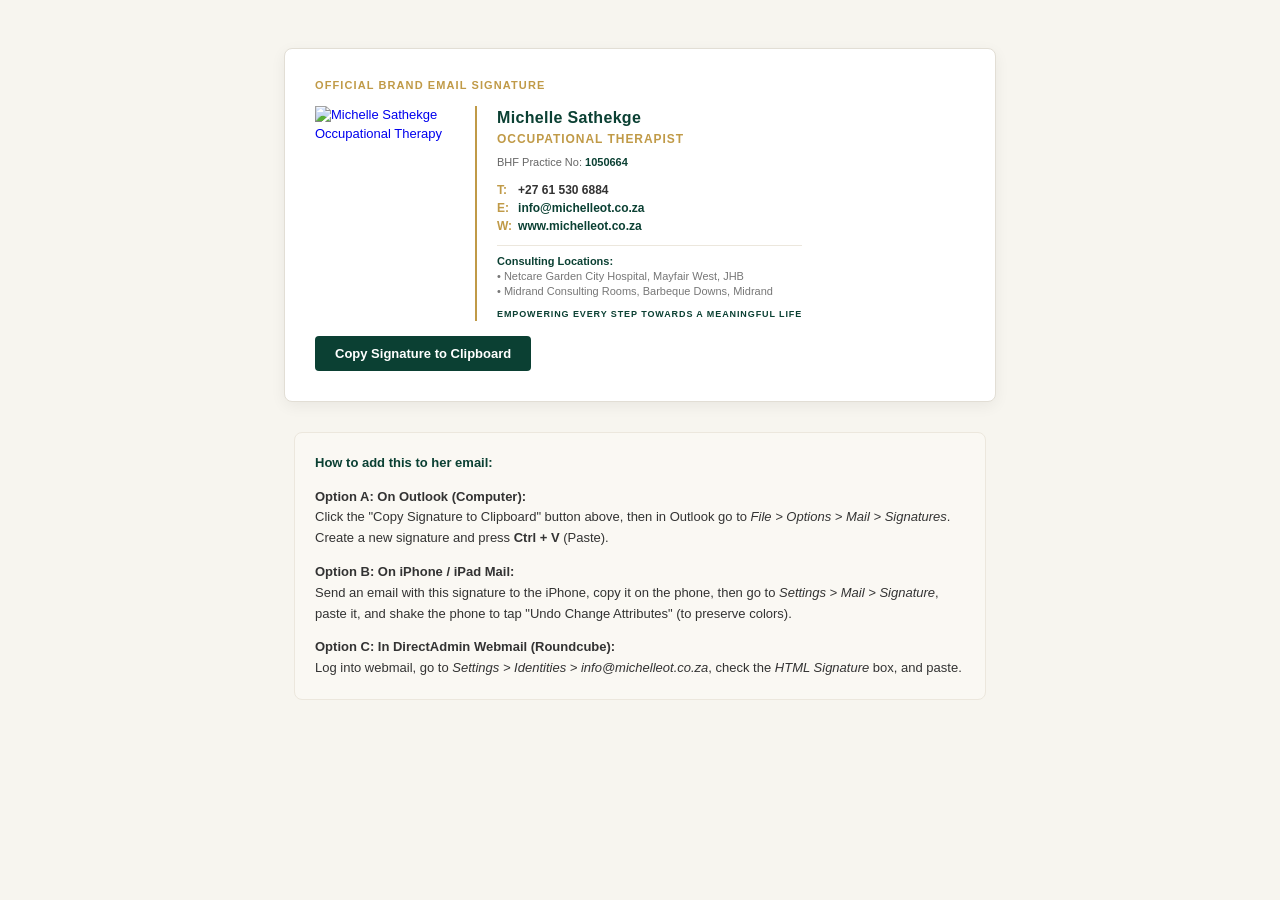
==== email-signature.html @ e5fbd6a9 "feat(email): add branded HTML email template for enquiries and official email signature" ====
<!DOCTYPE html>
<html lang="en">
<head>
  <meta charset="utf-8">
  <title>Michelle Sathekge OT - Official Email Signature</title>
  <style>
    body {
      font-family: Arial, Helvetica, sans-serif;
      background-color: #F7F5EF;
      padding: 40px 20px;
      color: #333333;
    }
    .preview-box {
      max-width: 650px;
      margin: 0 auto 30px auto;
      background: #FFFFFF;
      padding: 30px;
      border-radius: 8px;
      border: 1px solid #E2DED5;
      box-shadow: 0 4px 15px rgba(0,0,0,0.06);
    }
    .instructions {
      max-width: 650px;
      margin: 0 auto;
      background: #FAF8F3;
      padding: 20px;
      border-radius: 8px;
      border: 1px solid #ECE7DD;
      font-size: 13px;
      line-height: 1.6;
    }
    .copy-btn {
      background-color: #0B4033;
      color: #FFFFFF;
      border: none;
      padding: 10px 20px;
      font-size: 13px;
      font-weight: bold;
      border-radius: 4px;
      cursor: pointer;
      margin-top: 15px;
    }
    .copy-btn:hover {
      background-color: #072B22;
    }
  </style>
</head>
<body>

  <div class="preview-box">
    <div style="font-size: 11px; text-transform: uppercase; letter-spacing: 0.1em; color: #C09A47; font-weight: bold; margin-bottom: 15px;">
      Official Brand Email Signature
    </div>

    <!-- SIGNATURE START (This is the copyable signature block) -->
    <div id="signature-container">
      <table cellpadding="0" cellspacing="0" border="0" style="font-family: Arial, Helvetica, sans-serif; font-size: 13px; color: #333333; line-height: 1.45;">
        <tr>
          <!-- Logo Column -->
          <td valign="top" style="padding-right: 20px; border-right: 2px solid #C09A47;">
            <a href="https://michelleot.co.za" target="_blank" style="text-decoration: none;">
              <img src="https://michelleot.co.za/assets/images/branding/logo-variant-b-trimmed.png" 
                   alt="Michelle Sathekge Occupational Therapy" 
                   width="140" 
                   style="display: block; width: 140px; height: auto; border: 0;">
            </a>
          </td>

          <!-- Details Column -->
          <td valign="top" style="padding-left: 20px;">
            <!-- Name & Designation -->
            <div style="font-size: 16px; font-weight: bold; color: #0B4033; margin-bottom: 2px; letter-spacing: 0.02em;">
              Michelle Sathekge
            </div>
            <div style="font-size: 12px; font-weight: bold; color: #C09A47; text-transform: uppercase; letter-spacing: 0.08em; margin-bottom: 6px;">
              Occupational Therapist
            </div>
            <div style="font-size: 11px; color: #666666; margin-bottom: 10px;">
              BHF Practice No: <strong style="color: #0B4033;">1050664</strong>
            </div>

            <!-- Contact Numbers & Links -->
            <table cellpadding="0" cellspacing="0" border="0" style="font-size: 12px; line-height: 1.5; color: #444444;">
              <tr>
                <td style="padding-right: 6px; color: #C09A47; font-weight: bold;">T:</td>
                <td>
                  <a href="tel:+27615306884" style="color: #333333; text-decoration: none; font-weight: 600;">+27 61 530 6884</a>
                </td>
              </tr>
              <tr>
                <td style="padding-right: 6px; color: #C09A47; font-weight: bold;">E:</td>
                <td>
                  <a href="mailto:info@michelleot.co.za" style="color: #0B4033; text-decoration: none; font-weight: 600;">info@michelleot.co.za</a>
                </td>
              </tr>
              <tr>
                <td style="padding-right: 6px; color: #C09A47; font-weight: bold;">W:</td>
                <td>
                  <a href="https://michelleot.co.za" target="_blank" style="color: #0B4033; text-decoration: none; font-weight: 600;">www.michelleot.co.za</a>
                </td>
              </tr>
            </table>

            <!-- Locations -->
            <div style="font-size: 11px; color: #777777; margin-top: 10px; padding-top: 8px; border-top: 1px solid #ECE7DD; line-height: 1.4;">
              <strong style="color: #0B4033;">Consulting Locations:</strong><br>
              • Netcare Garden City Hospital, Mayfair West, JHB<br>
              • Midrand Consulting Rooms, Barbeque Downs, Midrand
            </div>

            <!-- Slogan Banner -->
            <div style="font-size: 9px; font-weight: bold; color: #0B4033; letter-spacing: 0.1em; text-transform: uppercase; margin-top: 8px;">
              EMPOWERING EVERY STEP TOWARDS A MEANINGFUL LIFE
            </div>
          </td>
        </tr>
      </table>
    </div>
    <!-- SIGNATURE END -->

    <button class="copy-btn" onclick="copySignature()">Copy Signature to Clipboard</button>
    <span id="copy-status" style="font-size: 12px; color: #0B4033; font-weight: bold; margin-left: 10px; display: none;">✓ Copied! Paste directly into Outlook / Mail Settings.</span>
  </div>

  <div class="instructions">
    <h4 style="color: #0B4033; margin-top: 0; margin-bottom: 8px;">How to add this to her email:</h4>
    <p style="margin-bottom: 8px;"><strong>Option A: On Outlook (Computer):</strong><br>
    Click the "Copy Signature to Clipboard" button above, then in Outlook go to <em>File > Options > Mail > Signatures</em>. Create a new signature and press <strong>Ctrl + V</strong> (Paste).</p>
    
    <p style="margin-bottom: 8px;"><strong>Option B: On iPhone / iPad Mail:</strong><br>
    Send an email with this signature to the iPhone, copy it on the phone, then go to <em>Settings > Mail > Signature</em>, paste it, and shake the phone to tap "Undo Change Attributes" (to preserve colors).</p>

    <p style="margin-bottom: 0;"><strong>Option C: In DirectAdmin Webmail (Roundcube):</strong><br>
    Log into webmail, go to <em>Settings > Identities > info@michelleot.co.za</em>, check the <em>HTML Signature</em> box, and paste.</p>
  </div>

  <script>
    function copySignature() {
      const container = document.getElementById('signature-container');
      const range = document.createRange();
      range.selectNode(container);
      window.getSelection().removeAllRanges();
      window.getSelection().addRange(range);
      try {
        document.execCommand('copy');
        const status = document.getElementById('copy-status');
        status.style.display = 'inline';
        setTimeout(() => { status.style.display = 'none'; }, 4000);
      } catch (err) {
        alert('Please select the signature manually and press Ctrl+C to copy.');
      }
      window.getSelection().removeAllRanges();
    }
  </script>

</body>
</html>
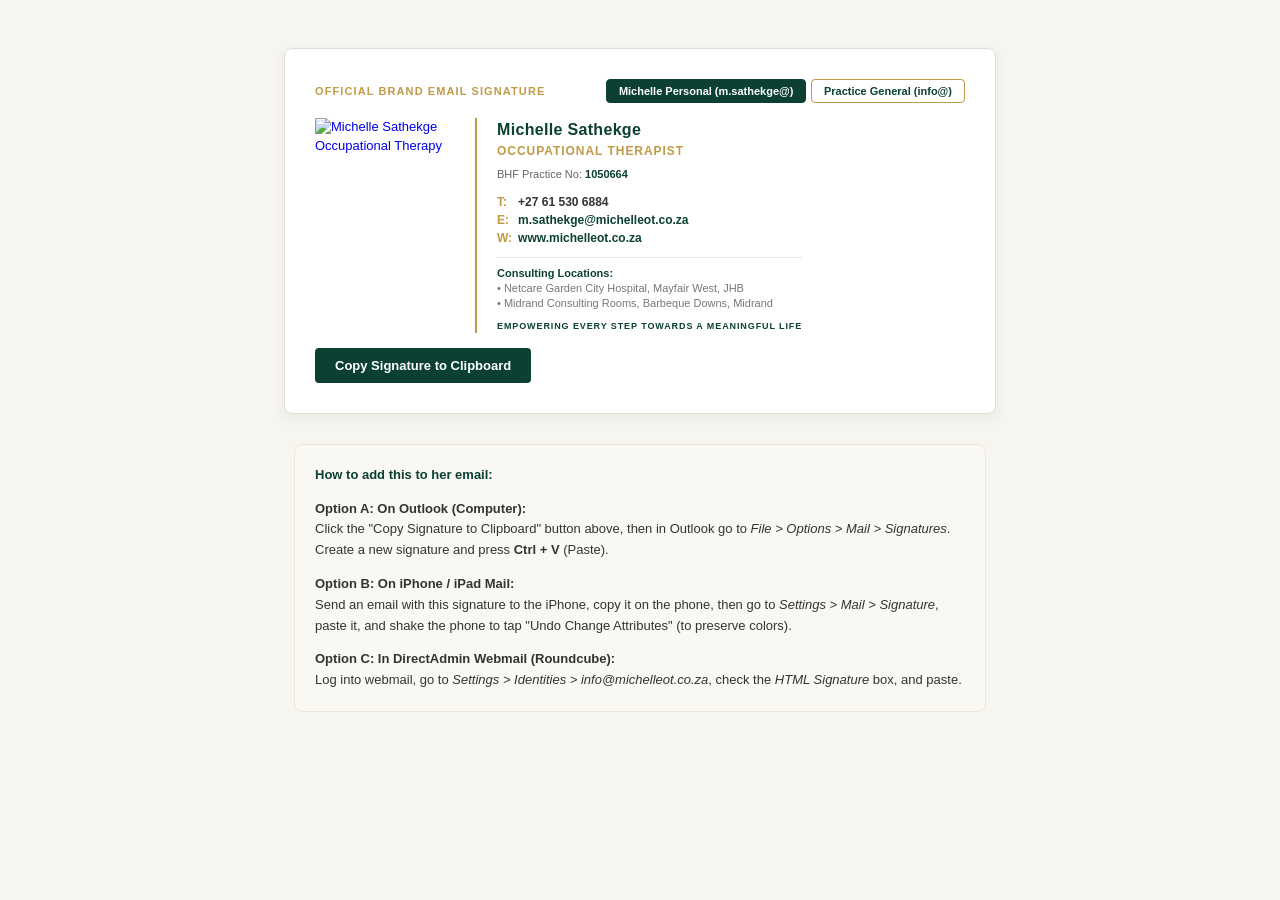
==== commit b1342618: "feat(signature): add personal email toggle for m.sathekge@michelleot.co.za" ====
--- a/email-signature.html
+++ b/email-signature.html
@@ -48,8 +48,14 @@
 <body>
 
   <div class="preview-box">
-    <div style="font-size: 11px; text-transform: uppercase; letter-spacing: 0.1em; color: #C09A47; font-weight: bold; margin-bottom: 15px;">
-      Official Brand Email Signature
+    <div style="display: flex; justify-content: space-between; align-items: center; margin-bottom: 15px; flex-wrap: wrap; gap: 10px;">
+      <div style="font-size: 11px; text-transform: uppercase; letter-spacing: 0.1em; color: #C09A47; font-weight: bold;">
+        Official Brand Email Signature
+      </div>
+      <div>
+        <button id="btn-personal" onclick="setEmailType('personal')" style="padding: 5px 12px; font-size: 11px; font-weight: bold; border-radius: 4px; border: 1px solid #0B4033; background: #0B4033; color: #FFF; cursor: pointer;">Michelle Personal (m.sathekge@)</button>
+        <button id="btn-info" onclick="setEmailType('info')" style="padding: 5px 12px; font-size: 11px; font-weight: bold; border-radius: 4px; border: 1px solid #C09A47; background: #FFF; color: #0B4033; cursor: pointer;">Practice General (info@)</button>
+      </div>
     </div>
 
     <!-- SIGNATURE START (This is the copyable signature block) -->
@@ -90,7 +96,7 @@
               <tr>
                 <td style="padding-right: 6px; color: #C09A47; font-weight: bold;">E:</td>
                 <td>
-                  <a href="mailto:info@michelleot.co.za" style="color: #0B4033; text-decoration: none; font-weight: 600;">info@michelleot.co.za</a>
+                  <a id="sig-email-link" href="mailto:m.sathekge@michelleot.co.za" style="color: #0B4033; text-decoration: none; font-weight: 600;">m.sathekge@michelleot.co.za</a>
                 </td>
               </tr>
               <tr>
@@ -135,6 +141,27 @@
   </div>
 
   <script>
+    function setEmailType(type) {
+      const emailLink = document.getElementById('sig-email-link');
+      const btnPersonal = document.getElementById('btn-personal');
+      const btnInfo = document.getElementById('btn-info');
+      if (type === 'personal') {
+        emailLink.href = 'mailto:m.sathekge@michelleot.co.za';
+        emailLink.textContent = 'm.sathekge@michelleot.co.za';
+        btnPersonal.style.background = '#0B4033';
+        btnPersonal.style.color = '#FFF';
+        btnInfo.style.background = '#FFF';
+        btnInfo.style.color = '#0B4033';
+      } else {
+        emailLink.href = 'mailto:info@michelleot.co.za';
+        emailLink.textContent = 'info@michelleot.co.za';
+        btnInfo.style.background = '#0B4033';
+        btnInfo.style.color = '#FFF';
+        btnPersonal.style.background = '#FFF';
+        btnPersonal.style.color = '#0B4033';
+      }
+    }
+
     function copySignature() {
       const container = document.getElementById('signature-container');
       const range = document.createRange();
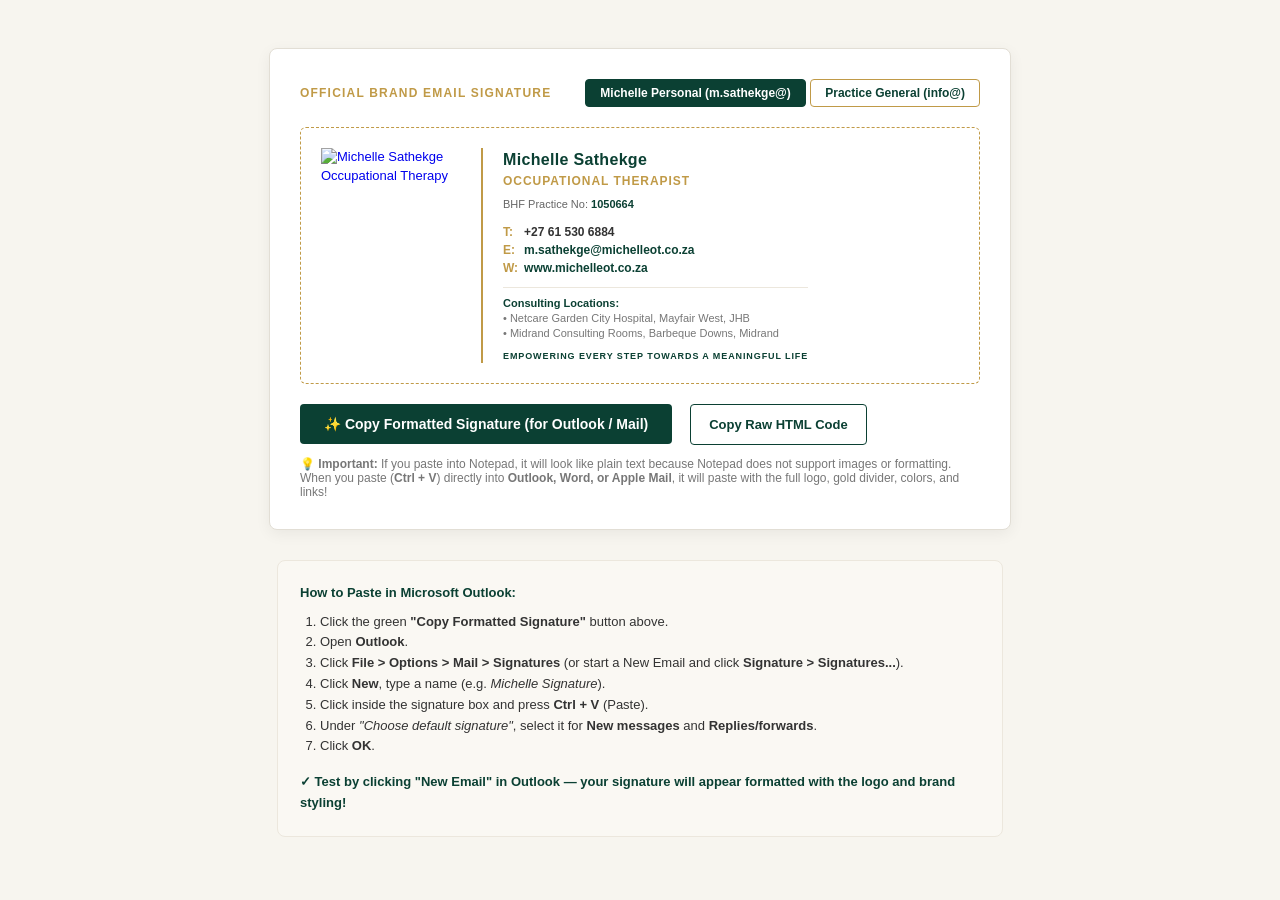
==== commit 9b9bc2d3: "feat(signature): use ClipboardItem API to put native rich HTML directly into OS clipboard" ====
--- a/email-signature.html
+++ b/email-signature.html
@@ -11,7 +11,7 @@
       color: #333333;
     }
     .preview-box {
-      max-width: 650px;
+      max-width: 680px;
       margin: 0 auto 30px auto;
       background: #FFFFFF;
       padding: 30px;
@@ -20,10 +20,10 @@
       box-shadow: 0 4px 15px rgba(0,0,0,0.06);
     }
     .instructions {
-      max-width: 650px;
+      max-width: 680px;
       margin: 0 auto;
       background: #FAF8F3;
-      padding: 20px;
+      padding: 22px;
       border-radius: 8px;
       border: 1px solid #ECE7DD;
       font-size: 13px;
@@ -33,111 +33,152 @@
       background-color: #0B4033;
       color: #FFFFFF;
       border: none;
-      padding: 10px 20px;
+      padding: 12px 24px;
+      font-size: 14px;
+      font-weight: bold;
+      border-radius: 4px;
+      cursor: pointer;
+      transition: background 0.2s ease;
+    }
+    .copy-btn:hover {
+      background-color: #072B22;
+    }
+    .secondary-btn {
+      background-color: #FFFFFF;
+      color: #0B4033;
+      border: 1px solid #0B4033;
+      padding: 12px 18px;
       font-size: 13px;
       font-weight: bold;
       border-radius: 4px;
       cursor: pointer;
-      margin-top: 15px;
-    }
-    .copy-btn:hover {
-      background-color: #072B22;
+      margin-left: 8px;
+    }
+    .secondary-btn:hover {
+      background-color: #FAF8F3;
+    }
+    .signature-wrapper {
+      padding: 20px;
+      border: 1px dashed #C09A47;
+      border-radius: 6px;
+      background: #FFFFFF;
+      margin-bottom: 20px;
+    }
+    .toggle-pill {
+      padding: 6px 14px;
+      font-size: 12px;
+      font-weight: bold;
+      border-radius: 4px;
+      cursor: pointer;
+      transition: all 0.2s;
     }
   </style>
 </head>
 <body>
 
   <div class="preview-box">
-    <div style="display: flex; justify-content: space-between; align-items: center; margin-bottom: 15px; flex-wrap: wrap; gap: 10px;">
-      <div style="font-size: 11px; text-transform: uppercase; letter-spacing: 0.1em; color: #C09A47; font-weight: bold;">
+    <div style="display: flex; justify-content: space-between; align-items: center; margin-bottom: 20px; flex-wrap: wrap; gap: 10px;">
+      <div style="font-size: 12px; text-transform: uppercase; letter-spacing: 0.1em; color: #C09A47; font-weight: bold;">
         Official Brand Email Signature
       </div>
       <div>
-        <button id="btn-personal" onclick="setEmailType('personal')" style="padding: 5px 12px; font-size: 11px; font-weight: bold; border-radius: 4px; border: 1px solid #0B4033; background: #0B4033; color: #FFF; cursor: pointer;">Michelle Personal (m.sathekge@)</button>
-        <button id="btn-info" onclick="setEmailType('info')" style="padding: 5px 12px; font-size: 11px; font-weight: bold; border-radius: 4px; border: 1px solid #C09A47; background: #FFF; color: #0B4033; cursor: pointer;">Practice General (info@)</button>
+        <button id="btn-personal" class="toggle-pill" onclick="setEmailType('personal')" style="border: 1px solid #0B4033; background: #0B4033; color: #FFF;">Michelle Personal (m.sathekge@)</button>
+        <button id="btn-info" class="toggle-pill" onclick="setEmailType('info')" style="border: 1px solid #C09A47; background: #FFF; color: #0B4033;">Practice General (info@)</button>
       </div>
     </div>
 
-    <!-- SIGNATURE START (This is the copyable signature block) -->
-    <div id="signature-container">
-      <table cellpadding="0" cellspacing="0" border="0" style="font-family: Arial, Helvetica, sans-serif; font-size: 13px; color: #333333; line-height: 1.45;">
-        <tr>
-          <!-- Logo Column -->
-          <td valign="top" style="padding-right: 20px; border-right: 2px solid #C09A47;">
-            <a href="https://michelleot.co.za" target="_blank" style="text-decoration: none;">
-              <img src="https://michelleot.co.za/assets/images/branding/logo-variant-b-trimmed.png" 
-                   alt="Michelle Sathekge Occupational Therapy" 
-                   width="140" 
-                   style="display: block; width: 140px; height: auto; border: 0;">
-            </a>
-          </td>
-
-          <!-- Details Column -->
-          <td valign="top" style="padding-left: 20px;">
-            <!-- Name & Designation -->
-            <div style="font-size: 16px; font-weight: bold; color: #0B4033; margin-bottom: 2px; letter-spacing: 0.02em;">
-              Michelle Sathekge
-            </div>
-            <div style="font-size: 12px; font-weight: bold; color: #C09A47; text-transform: uppercase; letter-spacing: 0.08em; margin-bottom: 6px;">
-              Occupational Therapist
-            </div>
-            <div style="font-size: 11px; color: #666666; margin-bottom: 10px;">
-              BHF Practice No: <strong style="color: #0B4033;">1050664</strong>
-            </div>
-
-            <!-- Contact Numbers & Links -->
-            <table cellpadding="0" cellspacing="0" border="0" style="font-size: 12px; line-height: 1.5; color: #444444;">
-              <tr>
-                <td style="padding-right: 6px; color: #C09A47; font-weight: bold;">T:</td>
-                <td>
-                  <a href="tel:+27615306884" style="color: #333333; text-decoration: none; font-weight: 600;">+27 61 530 6884</a>
-                </td>
-              </tr>
-              <tr>
-                <td style="padding-right: 6px; color: #C09A47; font-weight: bold;">E:</td>
-                <td>
-                  <a id="sig-email-link" href="mailto:m.sathekge@michelleot.co.za" style="color: #0B4033; text-decoration: none; font-weight: 600;">m.sathekge@michelleot.co.za</a>
-                </td>
-              </tr>
-              <tr>
-                <td style="padding-right: 6px; color: #C09A47; font-weight: bold;">W:</td>
-                <td>
-                  <a href="https://michelleot.co.za" target="_blank" style="color: #0B4033; text-decoration: none; font-weight: 600;">www.michelleot.co.za</a>
-                </td>
-              </tr>
-            </table>
-
-            <!-- Locations -->
-            <div style="font-size: 11px; color: #777777; margin-top: 10px; padding-top: 8px; border-top: 1px solid #ECE7DD; line-height: 1.4;">
-              <strong style="color: #0B4033;">Consulting Locations:</strong><br>
-              • Netcare Garden City Hospital, Mayfair West, JHB<br>
-              • Midrand Consulting Rooms, Barbeque Downs, Midrand
-            </div>
-
-            <!-- Slogan Banner -->
-            <div style="font-size: 9px; font-weight: bold; color: #0B4033; letter-spacing: 0.1em; text-transform: uppercase; margin-top: 8px;">
-              EMPOWERING EVERY STEP TOWARDS A MEANINGFUL LIFE
-            </div>
-          </td>
-        </tr>
-      </table>
+    <!-- VISUAL SIGNATURE CONTAINER (Rich Formatted HTML) -->
+    <div class="signature-wrapper">
+      <div id="signature-container">
+        <table cellpadding="0" cellspacing="0" border="0" style="font-family: Arial, Helvetica, sans-serif; font-size: 13px; color: #333333; line-height: 1.45; border-collapse: collapse;">
+          <tr>
+            <!-- Logo Column -->
+            <td valign="top" style="padding-right: 20px; border-right: 2px solid #C09A47;">
+              <a href="https://michelleot.co.za" target="_blank" style="text-decoration: none;">
+                <img src="https://michelleot.co.za/assets/images/branding/logo-variant-b-trimmed.png" 
+                     alt="Michelle Sathekge Occupational Therapy" 
+                     width="140" 
+                     style="display: block; width: 140px; height: auto; border: 0;">
+              </a>
+            </td>
+
+            <!-- Details Column -->
+            <td valign="top" style="padding-left: 20px;">
+              <!-- Name & Designation -->
+              <div style="font-size: 16px; font-weight: bold; color: #0B4033; margin-bottom: 2px; letter-spacing: 0.02em;">
+                Michelle Sathekge
+              </div>
+              <div style="font-size: 12px; font-weight: bold; color: #C09A47; text-transform: uppercase; letter-spacing: 0.08em; margin-bottom: 6px;">
+                Occupational Therapist
+              </div>
+              <div style="font-size: 11px; color: #666666; margin-bottom: 10px;">
+                BHF Practice No: <strong style="color: #0B4033;">1050664</strong>
+              </div>
+
+              <!-- Contact Numbers & Links -->
+              <table cellpadding="0" cellspacing="0" border="0" style="font-size: 12px; line-height: 1.5; color: #444444;">
+                <tr>
+                  <td style="padding-right: 6px; color: #C09A47; font-weight: bold;">T:</td>
+                  <td>
+                    <a href="tel:+27615306884" style="color: #333333; text-decoration: none; font-weight: 600;">+27 61 530 6884</a>
+                  </td>
+                </tr>
+                <tr>
+                  <td style="padding-right: 6px; color: #C09A47; font-weight: bold;">E:</td>
+                  <td>
+                    <a id="sig-email-link" href="mailto:m.sathekge@michelleot.co.za" style="color: #0B4033; text-decoration: none; font-weight: 600;">m.sathekge@michelleot.co.za</a>
+                  </td>
+                </tr>
+                <tr>
+                  <td style="padding-right: 6px; color: #C09A47; font-weight: bold;">W:</td>
+                  <td>
+                    <a href="https://michelleot.co.za" target="_blank" style="color: #0B4033; text-decoration: none; font-weight: 600;">www.michelleot.co.za</a>
+                  </td>
+                </tr>
+              </table>
+
+              <!-- Locations -->
+              <div style="font-size: 11px; color: #777777; margin-top: 10px; padding-top: 8px; border-top: 1px solid #ECE7DD; line-height: 1.4;">
+                <strong style="color: #0B4033;">Consulting Locations:</strong><br>
+                • Netcare Garden City Hospital, Mayfair West, JHB<br>
+                • Midrand Consulting Rooms, Barbeque Downs, Midrand
+              </div>
+
+              <!-- Slogan Banner -->
+              <div style="font-size: 9px; font-weight: bold; color: #0B4033; letter-spacing: 0.1em; text-transform: uppercase; margin-top: 8px;">
+                EMPOWERING EVERY STEP TOWARDS A MEANINGFUL LIFE
+              </div>
+            </td>
+          </tr>
+        </table>
+      </div>
     </div>
-    <!-- SIGNATURE END -->
-
-    <button class="copy-btn" onclick="copySignature()">Copy Signature to Clipboard</button>
-    <span id="copy-status" style="font-size: 12px; color: #0B4033; font-weight: bold; margin-left: 10px; display: none;">✓ Copied! Paste directly into Outlook / Mail Settings.</span>
+
+    <div style="display: flex; align-items: center; flex-wrap: wrap; gap: 10px;">
+      <button class="copy-btn" onclick="copyRichSignature()">✨ Copy Formatted Signature (for Outlook / Mail)</button>
+      <button class="secondary-btn" onclick="copyRawHtml()">Copy Raw HTML Code</button>
+      <span id="copy-status" style="font-size: 13px; color: #0B4033; font-weight: bold; display: none;"></span>
+    </div>
+
+    <p style="font-size: 12px; color: #777777; margin-top: 12px; margin-bottom: 0;">
+      💡 <strong>Important:</strong> If you paste into Notepad, it will look like plain text because Notepad does not support images or formatting. When you paste (<strong>Ctrl + V</strong>) directly into <strong>Outlook, Word, or Apple Mail</strong>, it will paste with the full logo, gold divider, colors, and links!
+    </p>
   </div>
 
   <div class="instructions">
-    <h4 style="color: #0B4033; margin-top: 0; margin-bottom: 8px;">How to add this to her email:</h4>
-    <p style="margin-bottom: 8px;"><strong>Option A: On Outlook (Computer):</strong><br>
-    Click the "Copy Signature to Clipboard" button above, then in Outlook go to <em>File > Options > Mail > Signatures</em>. Create a new signature and press <strong>Ctrl + V</strong> (Paste).</p>
-    
-    <p style="margin-bottom: 8px;"><strong>Option B: On iPhone / iPad Mail:</strong><br>
-    Send an email with this signature to the iPhone, copy it on the phone, then go to <em>Settings > Mail > Signature</em>, paste it, and shake the phone to tap "Undo Change Attributes" (to preserve colors).</p>
-
-    <p style="margin-bottom: 0;"><strong>Option C: In DirectAdmin Webmail (Roundcube):</strong><br>
-    Log into webmail, go to <em>Settings > Identities > info@michelleot.co.za</em>, check the <em>HTML Signature</em> box, and paste.</p>
+    <h4 style="color: #0B4033; margin-top: 0; margin-bottom: 8px;">How to Paste in Microsoft Outlook:</h4>
+    <ol style="margin-top: 0; padding-left: 20px; margin-bottom: 15px;">
+      <li>Click the green <strong>"Copy Formatted Signature"</strong> button above.</li>
+      <li>Open <strong>Outlook</strong>.</li>
+      <li>Click <strong>File > Options > Mail > Signatures</strong> (or start a New Email and click <strong>Signature > Signatures...</strong>).</li>
+      <li>Click <strong>New</strong>, type a name (e.g. <em>Michelle Signature</em>).</li>
+      <li>Click inside the signature box and press <strong>Ctrl + V</strong> (Paste).</li>
+      <li>Under <em>"Choose default signature"</em>, select it for <strong>New messages</strong> and <strong>Replies/forwards</strong>.</li>
+      <li>Click <strong>OK</strong>.</li>
+    </ol>
+    <p style="margin-bottom: 0; color: #0B4033; font-weight: bold;">
+      ✓ Test by clicking "New Email" in Outlook — your signature will appear formatted with the logo and brand styling!
+    </p>
   </div>
 
   <script>
@@ -162,21 +203,55 @@
       }
     }
 
-    function copySignature() {
+    async function copyRichSignature() {
       const container = document.getElementById('signature-container');
+      const status = document.getElementById('copy-status');
+      
+      try {
+        if (navigator.clipboard && window.ClipboardItem) {
+          const htmlBlob = new Blob([container.innerHTML], { type: 'text/html' });
+          const textBlob = new Blob([container.innerText], { type: 'text/plain' });
+          const item = new ClipboardItem({
+            'text/html': htmlBlob,
+            'text/plain': textBlob
+          });
+          await navigator.clipboard.write([item]);
+          showStatus('✓ Formatted signature copied! Press Ctrl+V in Outlook.');
+          return;
+        }
+      } catch (err) {
+        console.log('ClipboardItem failed, using fallback selection:', err);
+      }
+
+      // Robust fallback
       const range = document.createRange();
       range.selectNode(container);
       window.getSelection().removeAllRanges();
       window.getSelection().addRange(range);
       try {
         document.execCommand('copy');
-        const status = document.getElementById('copy-status');
-        status.style.display = 'inline';
-        setTimeout(() => { status.style.display = 'none'; }, 4000);
+        showStatus('✓ Formatted signature copied! Press Ctrl+V in Outlook.');
+      } catch (e) {
+        alert('Please highlight the signature with your mouse and press Ctrl+C to copy.');
+      }
+      window.getSelection().removeAllRanges();
+    }
+
+    async function copyRawHtml() {
+      const container = document.getElementById('signature-container');
+      try {
+        await navigator.clipboard.writeText(container.innerHTML);
+        showStatus('✓ Raw HTML code copied to clipboard!');
       } catch (err) {
-        alert('Please select the signature manually and press Ctrl+C to copy.');
-      }
-      window.getSelection().removeAllRanges();
+        alert('Could not copy HTML code.');
+      }
+    }
+
+    function showStatus(msg) {
+      const status = document.getElementById('copy-status');
+      status.textContent = msg;
+      status.style.display = 'inline';
+      setTimeout(() => { status.style.display = 'none'; }, 5000);
     }
   </script>
 
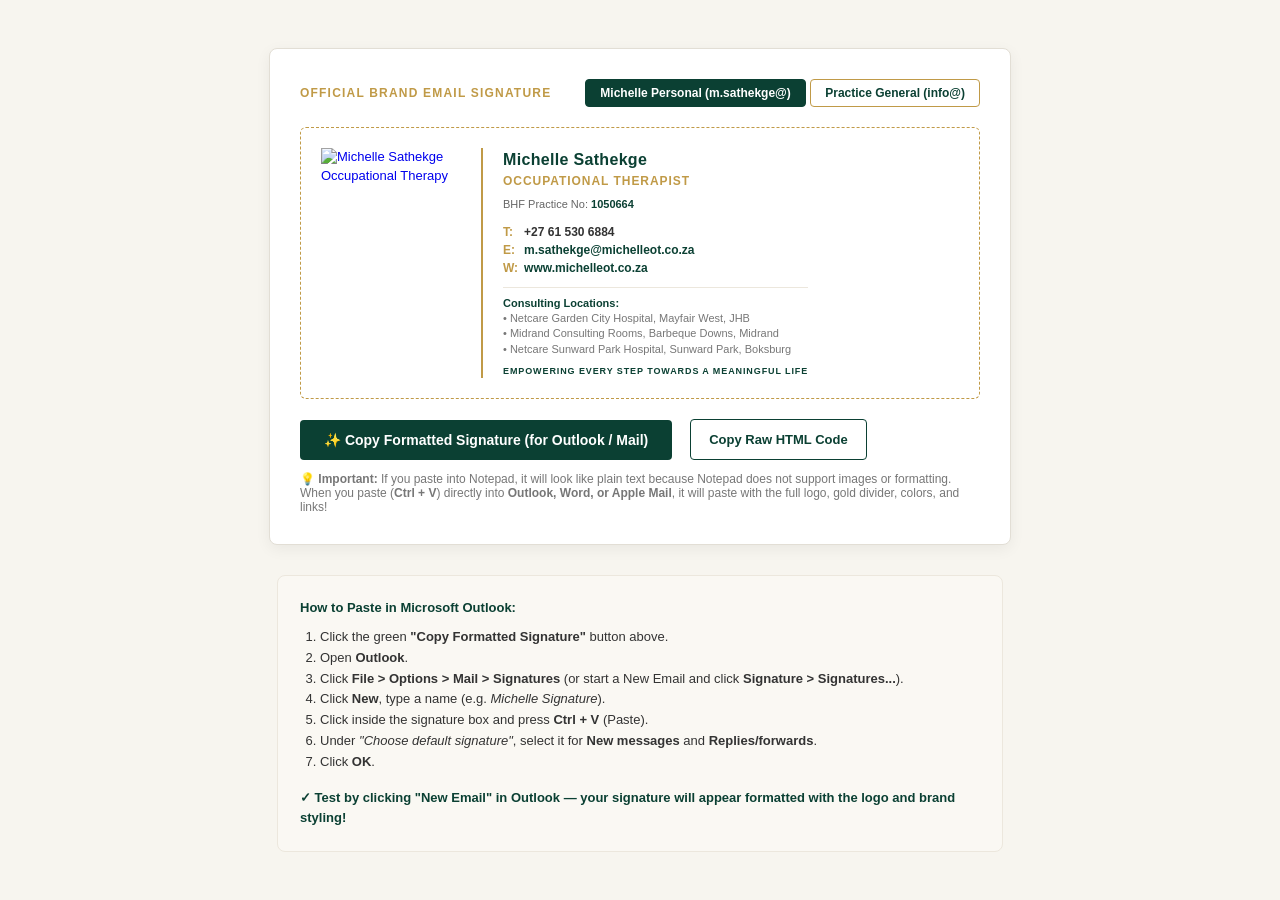
==== commit 275efa51: "Add Netcare Sunward Park Hospital to consulting locations, website, and email signature" ====
--- a/email-signature.html
+++ b/email-signature.html
@@ -141,7 +141,8 @@
               <div style="font-size: 11px; color: #777777; margin-top: 10px; padding-top: 8px; border-top: 1px solid #ECE7DD; line-height: 1.4;">
                 <strong style="color: #0B4033;">Consulting Locations:</strong><br>
                 • Netcare Garden City Hospital, Mayfair West, JHB<br>
-                • Midrand Consulting Rooms, Barbeque Downs, Midrand
+                • Midrand Consulting Rooms, Barbeque Downs, Midrand<br>
+                • Netcare Sunward Park Hospital, Sunward Park, Boksburg
               </div>
 
               <!-- Slogan Banner -->
